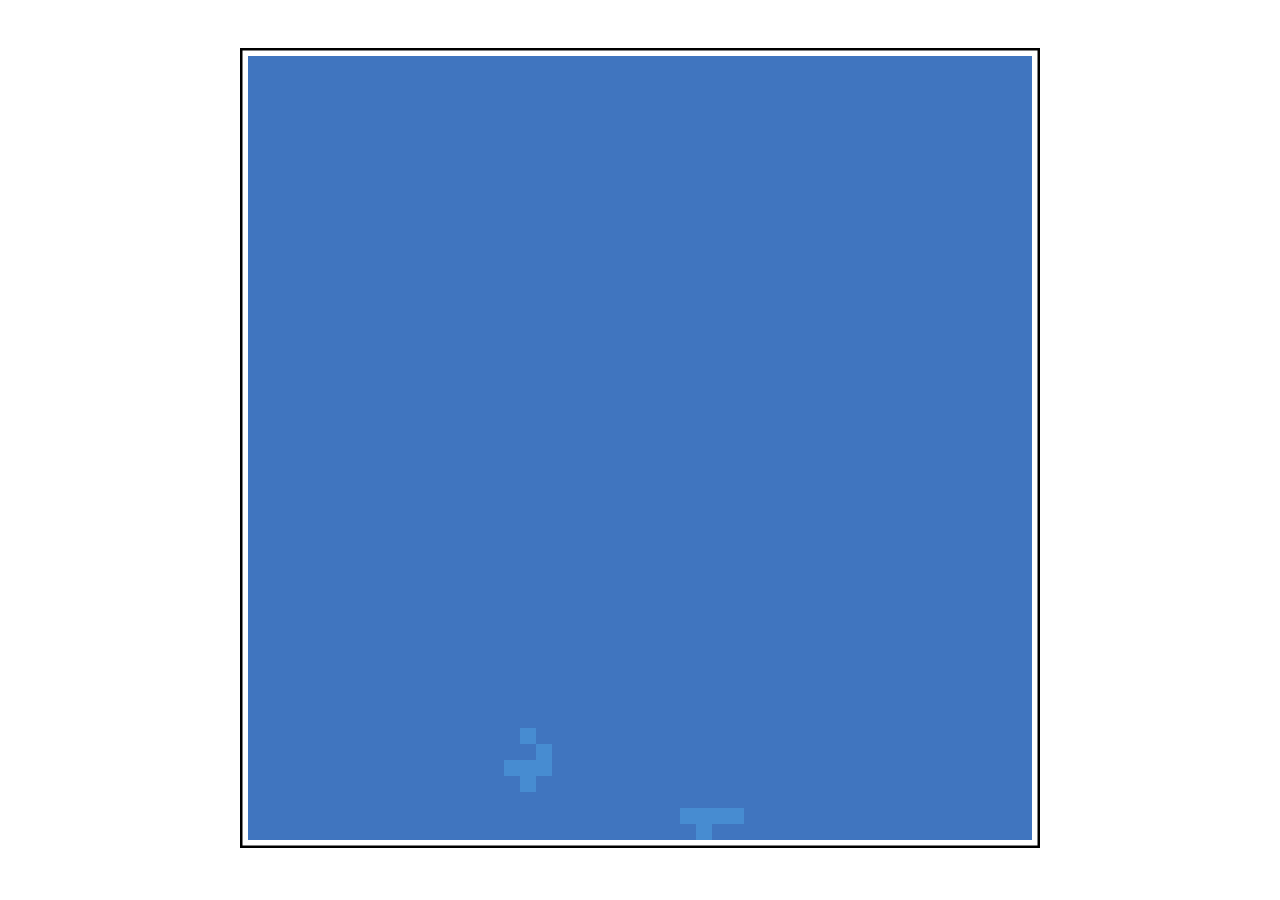
==== random_isles/index.html @ ff145eec "isles in the sun" ====
<!DOCTYPE html>
<html>
<head>
<meta name="index">
<link href="../style.css" rel="stylesheet">
<title></title>
</head>
<body>
<div class="center">
<canvas id="canvas" width="800" height="800"></canvas>
</div>
<div class="info"><p id="fps"> </p></div>
<script src="script.js"></script>
</body>
</html>
---- style.css ----
.center {
    position: absolute;
    left: 50%;
    top: 50%;
    transform: translate(-50%, -50%);
}
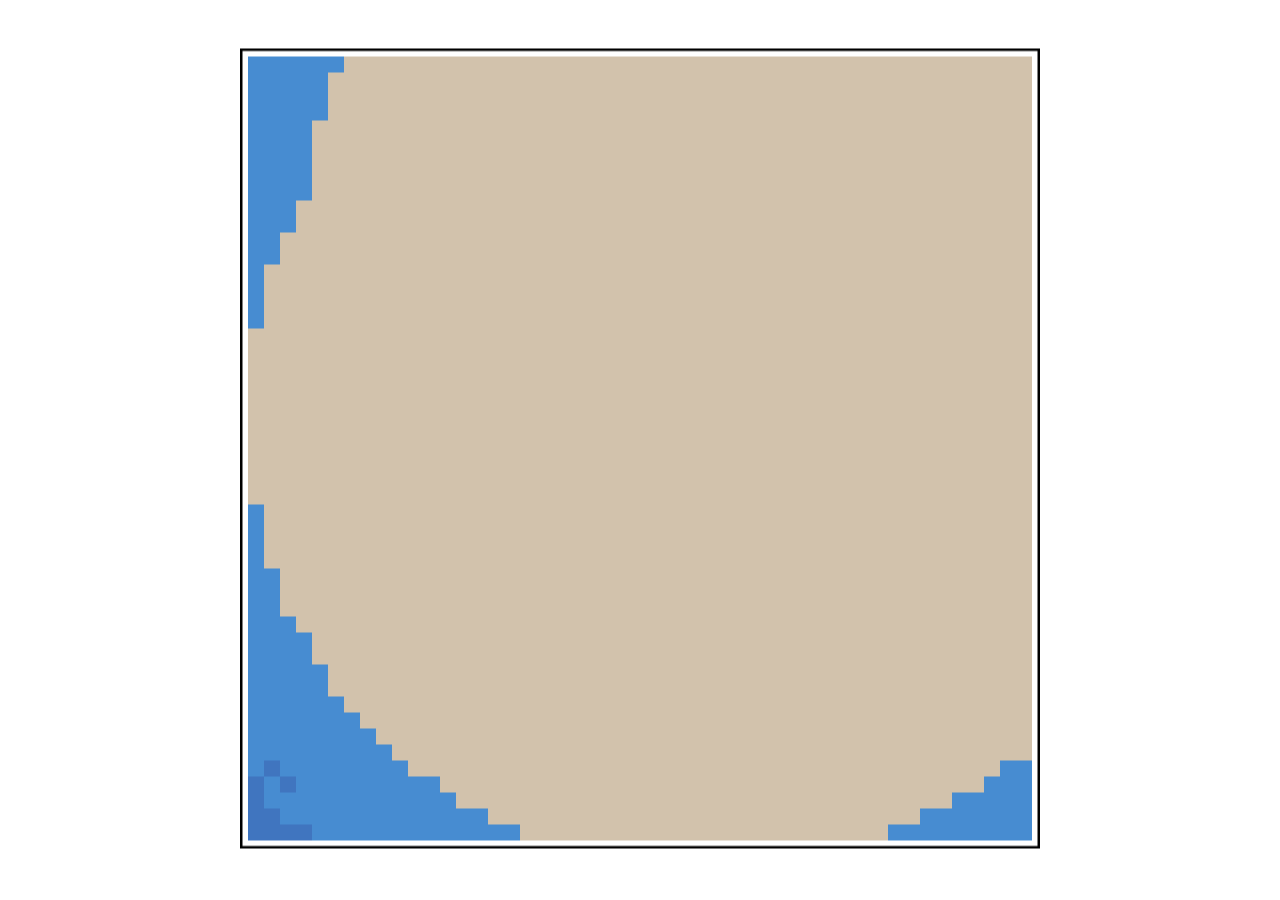
==== commit 0a8d2a45: "cleaning" ====
--- a/random_isles/index.html
+++ b/random_isles/index.html
@@ -2,14 +2,13 @@
 <html>
 <head>
 <meta name="index">
-<link href="../style.css" rel="stylesheet">
+<link href="style.css" rel="stylesheet">
 <title></title>
 </head>
 <body>
 <div class="center">
 <canvas id="canvas" width="800" height="800"></canvas>
 </div>
-<div class="info"><p id="fps"> </p></div>
 <script src="script.js"></script>
 </body>
 </html>
--- a/random_isles/style.css
+++ b/random_isles/style.css
@@ -0,0 +1,14 @@
+html, body {
+    font-family: monospace;
+}
+
+.info {
+    font-size: 16px;
+}
+
+.center {
+    position: absolute;
+    left: 50%;
+    top: 50%;
+    transform: translate(-50%, -50%);
+}
